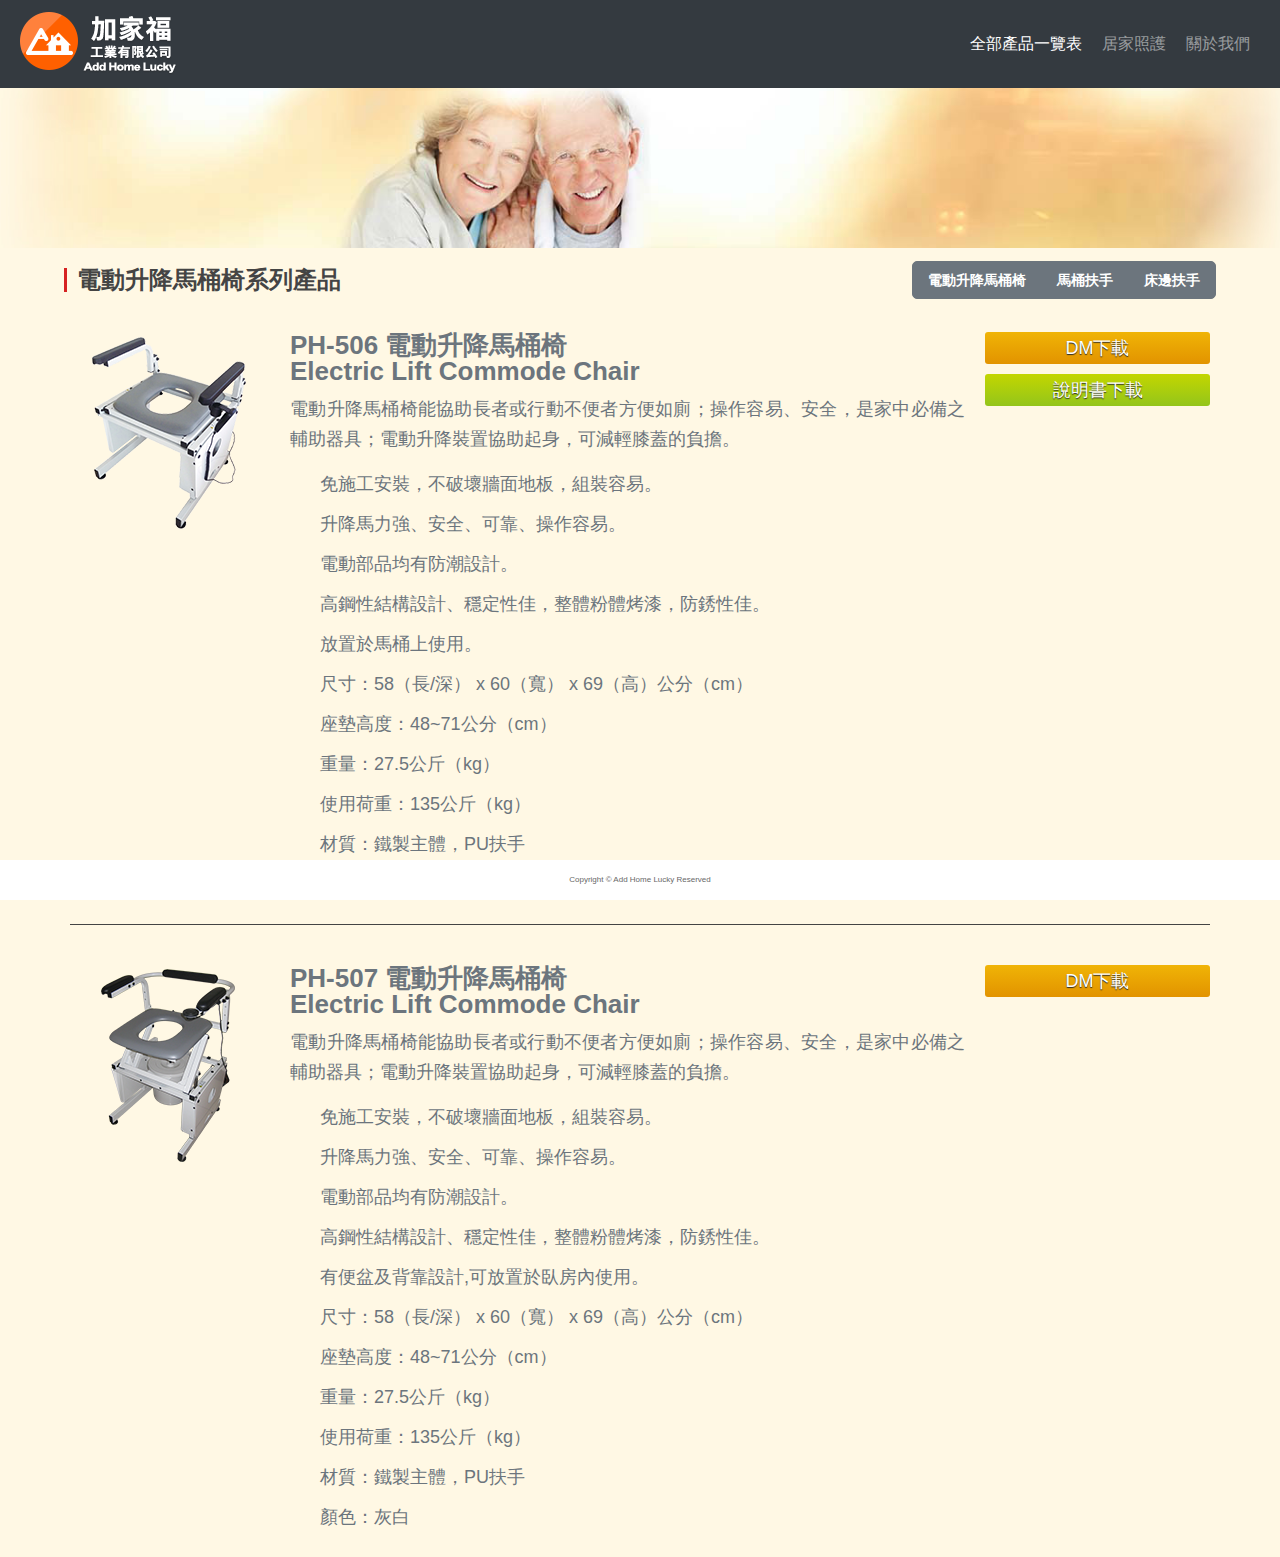
==== product.html @ 13cf53bc "20180808RWD" ====
<!DOCTYPE html>
<html>
<head>
    <meta charset="UTF-8">
    <meta name="viewport" content="width=device-width, initial-scale=1.0">
    <meta http-equiv="X-UA-Compatible" content="ie=edge">
    <meta name=”description” content=”加家福工業公司、行動不便、銀髮族、輔助器具、居家輔助、老人、廁所、協助” />
    <title>加家福工業公司</title>
    
    <link rel="stylesheet" href="./css/bootstrap.min.css">
    <link rel="stylesheet" href="./css/index.css">
    <link rel="shortcut icon" href="./images/favicon.ico" type="image/x-icon" />
    <script src="https://code.jquery.com/jquery-3.2.1.slim.min.js" integrity="sha384-KJ3o2DKtIkvYIK3UENzmM7KCkRr/rE9/Qpg6aAZGJwFDMVNA/GpGFF93hXpG5KkN"
        crossorigin="anonymous"></script>
    <script src="https://cdnjs.cloudflare.com/ajax/libs/popper.js/1.12.9/umd/popper.min.js" integrity="sha384-ApNbgh9B+Y1QKtv3Rn7W3mgPxhU9K/ScQsAP7hUibX39j7fakFPskvXusvfa0b4Q"
        crossorigin="anonymous"></script>
    <script src="https://maxcdn.bootstrapcdn.com/bootstrap/4.0.0/js/bootstrap.min.js" integrity="sha384-JZR6Spejh4U02d8jOt6vLEHfe/JQGiRRSQQxSfFWpi1MquVdAyjUar5+76PVCmYl"
        crossorigin="anonymous"></script>
        <link rel="stylesheet" href="https://use.fontawesome.com/releases/v5.0.13/css/all.css" integrity="sha384-DNOHZ68U8hZfKXOrtjWvjxusGo9WQnrNx2sqG0tfsghAvtVlRW3tvkXWZh58N9jp" crossorigin="anonymous">
</head>
<body>
    <nav class="navbar navbar-expand-lg navbar-dark bg-dark">
        <a class="navbar-brand logo" href="index.html"></a>
        <button class="navbar-toggler" type="button" data-toggle="collapse" data-target="#navbarNavAltMarkup" aria-controls="navbarNavAltMarkup"
            aria-expanded="false" aria-label="Toggle navigation">
            <span class="navbar-toggler-icon"></span>
        </button>
        <div class="collapse navbar-collapse" id="navbarNavAltMarkup">
            <div class="navbar-nav">
                <a class="nav-item nav-link active" href="#">全部產品一覽表</a>
                <a class="nav-item nav-link" href="care.html">居家照護</a>
                <a class="nav-item nav-link" href="about.html">關於我們</a>
            </div>
        </div>
    </nav>

    <div class="container-fluid"></div>
        <div class="titleBg titleBg-about"></div>

        <div class="titleBg-box">
            <h2 class="titleBg-box-title">電動升降馬桶椅系列產品
                <div class="btn-group titleBg-box-title-nav" role="group" aria-label="Basic example">
                    <button type="button" class="btn btn-secondary titleBg-box-title-nav-btn">電動升降馬桶椅<div class="titleBg-box-title-nav-btn-tip01">506 507</div></button>
                    <button type="button" onclick="location.href='product_toliet.html'" class="btn btn-secondary titleBg-box-title-nav-btn">馬桶扶手<div class="titleBg-box-title-nav-btn-tip01">102 104 106</div></button>
                    <button type="button" onclick="location.href='product_bed.html'" class="btn btn-secondary titleBg-box-title-nav-btn">床邊扶手<div class="titleBg-box-title-nav-btn-tip01">301 303 305</div></button>
                </div>
            </h2>
            
            <div class="container titleBg-box-from">
                <div class="titleBg-box-from-photo titleBg-box-from-photo-506"></div>
                <div class="titleBg-box-from-content">
                    <h3 class="titleBg-box-from-content-title">
                            PH-506 電動升降馬桶椅<br>
                            Electric Lift Commode Chair
                    </h3>
                    <p class="titleBg-box-from-content-text">電動升降馬桶椅能協助長者或行動不便者方便如廁；操作容易、安全，是家中必備之輔助器具；電動升降裝置協助起身，可減輕膝蓋的負擔。
                        <ul class="titleBg-box-from-content-text-list">
                            <li class="titleBg-box-from-content-text-list-item"><i class="fas fa-check titleBg-box-from-content-text-list-item-icon"></i>免施工安裝，不破壞牆面地板，組裝容易。</li>
                            <li class="titleBg-box-from-content-text-list-item"><i class="fas fa-check titleBg-box-from-content-text-list-item-icon"></i>升降馬力強、安全、可靠、操作容易。</li>
                            <li class="titleBg-box-from-content-text-list-item"><i class="fas fa-check titleBg-box-from-content-text-list-item-icon"></i>電動部品均有防潮設計。</li>
                            <li class="titleBg-box-from-content-text-list-item"><i class="fas fa-check titleBg-box-from-content-text-list-item-icon"></i>高鋼性結構設計、穩定性佳，整體粉體烤漆，防銹性佳。</li>
                            <li class="titleBg-box-from-content-text-list-item"><i class="fas fa-check titleBg-box-from-content-text-list-item-icon"></i>放置於馬桶上使用。</li>
                            <li class="titleBg-box-from-content-text-list-item"><i class="fas fa-check titleBg-box-from-content-text-list-item-icon"></i>尺寸：58（長/深） x 60（寬） x 69（高）公分（cm）</li>
                            <li class="titleBg-box-from-content-text-list-item"><i class="fas fa-check titleBg-box-from-content-text-list-item-icon"></i>座墊高度：48~71公分（cm）</li>
                            <li class="titleBg-box-from-content-text-list-item"><i class="fas fa-check titleBg-box-from-content-text-list-item-icon"></i>重量：27.5公斤（kg）</li>
                            <li class="titleBg-box-from-content-text-list-item"><i class="fas fa-check titleBg-box-from-content-text-list-item-icon"></i>使用荷重：135公斤（kg）</li>
                            <li class="titleBg-box-from-content-text-list-item"><i class="fas fa-check titleBg-box-from-content-text-list-item-icon"></i>材質：鐵製主體，PU扶手</li>
                            <li class="titleBg-box-from-content-text-list-item"><i class="fas fa-check titleBg-box-from-content-text-list-item-icon"></i>顏色：灰白</li>
                        </ul>
                    </p>
                </div>
                <div class="titleBg-box-from-btn">
                    <a href="images/dm-506.jpg" target="new" class="titleBg-box-from-btn-dm">DM下載</a>
                    <a href="images/506tur.jpg" target="new" class="titleBg-box-from-btn-tor">說明書下載</a>
                </div>
            </div>

            <div class="container titleBg-box-from">
                <div class="titleBg-box-from-photo titleBg-box-from-photo-507"></div>
                <div class="titleBg-box-from-content">
                    <h3 class="titleBg-box-from-content-title">
                            PH-507 電動升降馬桶椅<br>
                            Electric Lift Commode Chair
                    </h3>
                    <p class="titleBg-box-from-content-text">電動升降馬桶椅能協助長者或行動不便者方便如廁；操作容易、安全，是家中必備之輔助器具；電動升降裝置協助起身，可減輕膝蓋的負擔。
                        <ul class="titleBg-box-from-content-text-list">
                            <li class="titleBg-box-from-content-text-list-item"><i class="fas fa-check titleBg-box-from-content-text-list-item-icon"></i>免施工安裝，不破壞牆面地板，組裝容易。</li>
                            <li class="titleBg-box-from-content-text-list-item"><i class="fas fa-check titleBg-box-from-content-text-list-item-icon"></i>升降馬力強、安全、可靠、操作容易。</li>
                            <li class="titleBg-box-from-content-text-list-item"><i class="fas fa-check titleBg-box-from-content-text-list-item-icon"></i>電動部品均有防潮設計。</li>
                            <li class="titleBg-box-from-content-text-list-item"><i class="fas fa-check titleBg-box-from-content-text-list-item-icon"></i>高鋼性結構設計、穩定性佳，整體粉體烤漆，防銹性佳。</li>
                            <li class="titleBg-box-from-content-text-list-item"><i class="fas fa-check titleBg-box-from-content-text-list-item-icon"></i>有便盆及背靠設計,可放置於臥房內使用。</li>
                            <li class="titleBg-box-from-content-text-list-item"><i class="fas fa-check titleBg-box-from-content-text-list-item-icon"></i>尺寸：58（長/深） x 60（寬） x 69（高）公分（cm）</li>
                            <li class="titleBg-box-from-content-text-list-item"><i class="fas fa-check titleBg-box-from-content-text-list-item-icon"></i>座墊高度：48~71公分（cm）</li>
                            <li class="titleBg-box-from-content-text-list-item"><i class="fas fa-check titleBg-box-from-content-text-list-item-icon"></i>重量：27.5公斤（kg）</li>
                            <li class="titleBg-box-from-content-text-list-item"><i class="fas fa-check titleBg-box-from-content-text-list-item-icon"></i>使用荷重：135公斤（kg）</li>
                            <li class="titleBg-box-from-content-text-list-item"><i class="fas fa-check titleBg-box-from-content-text-list-item-icon"></i>材質：鐵製主體，PU扶手</li>
                            <li class="titleBg-box-from-content-text-list-item"><i class="fas fa-check titleBg-box-from-content-text-list-item-icon"></i>顏色：灰白</li>
                        </ul>
                    </p>
                </div>
                <div class="titleBg-box-from-btn">
                    <a href="images/dm-507.jpg" target="new" class="titleBg-box-from-btn-dm">DM下載</a>
                </div>
            </div>
        </div>
    </div>

    <!--置頂按鈕-->
    <a class="gotop" style="display:none;"><i class="fas fa-angle-up"></i></a>

    <div class="footer">Copyright © Add Home Lucky Reserved</div>

    <script>
        window.onscroll=function(){
            var goTop = document.getElementsByClassName("gotop");
            if(goTop.length>0){
                goTop[0].style.display = document.documentElement.scrollTop >= 200 || document.body.scrollTop >= 200 ? 'block':'none';
                goTop[0].onclick=function(){
                    document.body.scrollTop=0;
                    document.documentElement.scrollTop=0;
                }
            }
        }
    </script>

</body>
</html>
---- css/index.css ----
@charset "UTF-8";
@import url(global.css);
html {
  font-size: 20px; }

body {
  font-family: "Arial", "sans-serif", "微軟正黑體";
  color: #fff;
  width: 100vw;
  height: 100vh;
  background-color: #fff8e4; }

.wrapper, .indexAd {
  background-image: url("../images/index_ibg.jpg");
  background-repeat: no-repeat;
  background-position: 50%; }

.wrapper {
  width: 100%;
  height: 100%;
  background-attachment: fixed;
  background-size: cover; }
  .wrapper-title {
    color: #686868;
    font-size: 2rem;
    position: fixed;
    top: 10rem;
    left: 3rem; }

.indexAd {
  width: 100%;
  margin-top: 2.8rem;
  background-size: contain; }
  .indexAd-text {
    margin-top: 2rem;
    color: #686868; }

.jumbotron {
  margin-bottom: 0;
  background-color: transparent; }

.navbar {
  position: fixed;
  width: 100%;
  top: 0;
  z-index: 8000; }

.nav-link {
  font-size: .8rem; }

.logo {
  display: block;
  width: 159px;
  height: 68px;
  background-image: url("../images/logo.png");
  background-repeat: no-repeat;
  background-position: 50%; }

.indexCard {
  padding-top: 50vh;
  color: #383838; }

.indexIcon {
  font-size: .8rem;
  margin-right: .5rem;
  color: #fc5757; }

.card {
  width: 95%;
  margin: .5rem auto;
  background-color: rgba(255, 255, 255, 0.5); }
  .card-title {
    font-size: 1.2rem;
    font-weight: 700;
    display: -webkit-box;
    display: -ms-flexbox;
    display: flex;
    -webkit-box-align: center;
    -ms-flex-align: center;
    align-items: center; }
  .card-text {
    font-size: .9rem;
    height: 6rem;
    line-height: 1.5rem;
    margin-bottom: .5rem; }
  .card-link {
    font-size: 1rem;
    color: #fc5757;
    float: right; }
    .card-link:hover {
      color: #d62222; }

.titleBg {
  width: 100%;
  height: 8rem;
  margin-top: 4.4rem;
  background-size: cover;
  background-repeat: no-repeat;
  background-position: 50%; }
  .titleBg-about {
    background-image: url("../images/banner_about.jpg"); }
  .titleBg-care {
    background-image: url("../images/about_care.jpg"); }
  .titleBg-box {
    width: 90%;
    margin: 1rem auto;
    color: #444;
    margin-bottom: 3rem; }
    .titleBg-box-title {
      font-size: 1.2rem;
      font-weight: 600;
      border-left: 3px solid #d62222;
      padding-left: .5rem;
      margin-bottom: 1rem; }
      .titleBg-box-title-nav {
        float: right;
        height: 1.2rem;
        -webkit-box-align: center;
        -ms-flex-align: center;
        align-items: center; }
        .titleBg-box-title-nav-btn {
          font-size: .7rem;
          font-weight: 600;
          position: relative; }
          .titleBg-box-title-nav-btn-tip01 {
            display: none;
            width: 100%;
            margin: 0 auto;
            color: #254920;
            font-size: 8px;
            position: absolute;
            top: 1.8rem;
            left: 0; }
          .titleBg-box-title-nav-btn:hover .titleBg-box-title-nav-btn-tip01 {
            display: block; }
    .titleBg-box-list {
      width: 95%;
      margin: 0 auto;
      display: -webkit-box;
      display: -ms-flexbox;
      display: flex;
      -webkit-box-orient: vertical;
      -webkit-box-direction: normal;
      -ms-flex-direction: column;
      flex-direction: column; }
      .titleBg-box-list-item {
        font-size: .8rem;
        height: 2rem;
        line-height: 2rem;
        -webkit-box-flex: 1;
        -ms-flex: 1;
        flex: 1;
        width: 100%;
        display: -webkit-box;
        display: -ms-flexbox;
        display: flex;
        -webkit-box-orient: horizontal;
        -webkit-box-direction: normal;
        -ms-flex-direction: row;
        flex-direction: row;
        -webkit-box-align: center;
        -ms-flex-align: center;
        align-items: center; }
        .titleBg-box-list-item-icon {
          text-align: center;
          margin-right: 5px;
          width: 1.5rem; }
        .titleBg-box-list-item-text {
          font-size: .9rem;
          line-height: 1.5rem;
          color: #535353; }
          .titleBg-box-list-item-text:hover {
            color: #d62222;
            text-decoration: none; }
      .titleBg-box-list-link {
        padding: 1rem 1rem 1.8rem 5px;
        display: block;
        width: 100%;
        height: auto;
        margin-bottom: 1rem;
        background-color: rgba(255, 255, 255, 0.5);
        position: relative; }
        .titleBg-box-list-link-shadow {
          position: absolute;
          bottom: 0;
          left: 0;
          width: 100%;
          height: 1rem;
          background-size: cover;
          background-repeat: no-repeat;
          background-position: 50%;
          background-image: url("../images/shadow.jpg"); }
    .titleBg-box-textarea {
      font-size: .8rem;
      line-height: 1.5rem;
      text-indent: 1rem;
      width: 95%;
      margin: 0 auto;
      text-align: justify; }
    .titleBg-box-textFrom {
      font-size: .6rem;
      line-height: 2rem;
      color: #254920; }
    .titleBg-box-from {
      width: 100%;
      margin: 1rem auto;
      display: -webkit-box;
      display: -ms-flexbox;
      display: flex;
      -webkit-box-orient: horizontal;
      -webkit-box-direction: normal;
      -ms-flex-direction: row;
      flex-direction: row;
      padding: 1rem 0;
      border-bottom: 1px solid #444; }
      .titleBg-box-from:last-of-type {
        border: 0; }
      .titleBg-box-from-photo {
        width: 200px;
        height: 200px;
        background-size: cover;
        background-repeat: no-repeat;
        background-position: 50%;
        margin: 0 auto; }
        .titleBg-box-from-photo-102 {
          background-image: url("../images/102.png"); }
        .titleBg-box-from-photo-104 {
          background-image: url("../images/104.png"); }
        .titleBg-box-from-photo-106 {
          background-image: url("../images/106.png"); }
        .titleBg-box-from-photo-301 {
          background-image: url("../images/301.png"); }
        .titleBg-box-from-photo-303 {
          background-image: url("../images/303.png"); }
        .titleBg-box-from-photo-305 {
          background-image: url("../images/305.png"); }
        .titleBg-box-from-photo-506 {
          background-image: url("../images/506.png"); }
        .titleBg-box-from-photo-507 {
          background-image: url("../images/507.png"); }
      .titleBg-box-from-content {
        -webkit-box-flex: 3;
        -ms-flex: 3;
        flex: 3;
        color: #6c757d;
        margin: 0 1rem; }
        .titleBg-box-from-content-title {
          font-size: 1.3rem;
          font-weight: 700; }
        .titleBg-box-from-content-text {
          font-size: .9rem;
          line-height: 1.5rem;
          margin: .5rem 0;
          text-align: justify; }
          .titleBg-box-from-content-text-list {
            padding-left: 1rem; }
            .titleBg-box-from-content-text-list-item {
              font-size: .9rem;
              line-height: 2rem;
              display: -webkit-box;
              display: -ms-flexbox;
              display: flex;
              -webkit-box-align: center;
              -ms-flex-align: center;
              align-items: center; }
              .titleBg-box-from-content-text-list-item-icon {
                font-size: .5rem;
                margin-right: .5rem; }
      .titleBg-box-from-btn {
        -webkit-box-flex: 1;
        -ms-flex: 1;
        flex: 1; }
        .titleBg-box-from-btn-dm, .titleBg-box-from-btn-tor {
          display: block;
          width: 100%;
          border-radius: 3px;
          font-size: .9rem;
          font-weight: 400;
          text-align: center;
          line-height: 1.6rem;
          margin: 0 auto .5rem auto;
          color: #fff !important;
          text-shadow: 0 1px 1px #272727; }
          .titleBg-box-from-btn-dm:hover, .titleBg-box-from-btn-tor:hover {
            color: #fff;
            text-decoration: none; }
        .titleBg-box-from-btn-dm {
          background: -webkit-gradient(linear, left top, left bottom, from(#f0b406), to(#e29300));
          background: -webkit-linear-gradient(top, #f0b406, #e29300);
          background: -o-linear-gradient(top, #f0b406, #e29300);
          background: linear-gradient(to bottom, #f0b406, #e29300); }
          .titleBg-box-from-btn-dm:hover {
            background: -webkit-gradient(linear, left top, left bottom, from(#f08906), to(#e86b01));
            background: -webkit-linear-gradient(top, #f08906, #e86b01);
            background: -o-linear-gradient(top, #f08906, #e86b01);
            background: linear-gradient(to bottom, #f08906, #e86b01); }
        .titleBg-box-from-btn-tor {
          background: -webkit-gradient(linear, left top, left bottom, from(#c3d600), to(#93c51b));
          background: -webkit-linear-gradient(top, #c3d600, #93c51b);
          background: -o-linear-gradient(top, #c3d600, #93c51b);
          background: linear-gradient(to bottom, #c3d600, #93c51b); }
          .titleBg-box-from-btn-tor:hover {
            background: -webkit-gradient(linear, left top, left bottom, from(#40ae37), to(#038e0f));
            background: -webkit-linear-gradient(top, #40ae37, #038e0f);
            background: -o-linear-gradient(top, #40ae37, #038e0f);
            background: linear-gradient(to bottom, #40ae37, #038e0f); }

.gotop {
  width: 2rem;
  height: 2rem;
  position: fixed;
  right: 1rem;
  bottom: 3rem;
  background-color: rgba(73, 80, 87, 0.75);
  color: #fff;
  text-align: center;
  line-height: 2rem;
  border-radius: 1rem; }

.footer {
  width: 100%;
  height: 2rem;
  line-height: 2rem;
  font-size: .4rem;
  color: #686868;
  background-color: #fff;
  position: fixed;
  bottom: 0;
  text-align: center; }

@media (min-width: 780px) {
  .navbar-nav {
    position: absolute;
    right: 1rem; }
  .indexAd {
    display: none; } }

@media (max-width: 780px) {
  .wrapper {
    background-image: none;
    overflow-x: hidden; }
  .wrapper-title {
    display: none; }
  .indexAd {
    display: block;
    height: 22rem; }
  .indexCard {
    padding-top: 0;
    margin-bottom: 1.5rem;
    -webkit-box-orient: vertical;
    -webkit-box-direction: normal;
    -ms-flex-direction: column;
    flex-direction: column;
    margin-bottom: 2rem; }
    .indexCard-box {
      max-width: 100%; }
  .card-body {
    -webkit-box-flex: 1;
    -ms-flex: 1;
    flex: 1; }
  .card-text {
    height: auto; }
  .titleBg-box-list-link {
    width: 100%; }
  .titleBg-box-from {
    -webkit-box-orient: vertical;
    -webkit-box-direction: normal;
    -ms-flex-direction: column;
    flex-direction: column; }
    .titleBg-box-from-content {
      margin: 1rem 0; }
    .titleBg-box-from-content, .titleBg-box-from-btn {
      -webkit-box-flex: 1;
      -ms-flex: 1;
      flex: 1;
      width: 95%; } }

@media (max-width: 576px) {
  .indexAd {
    height: 12rem; }
  .titleBg-box-title-nav {
    margin-top: 1rem;
    float: left; } }
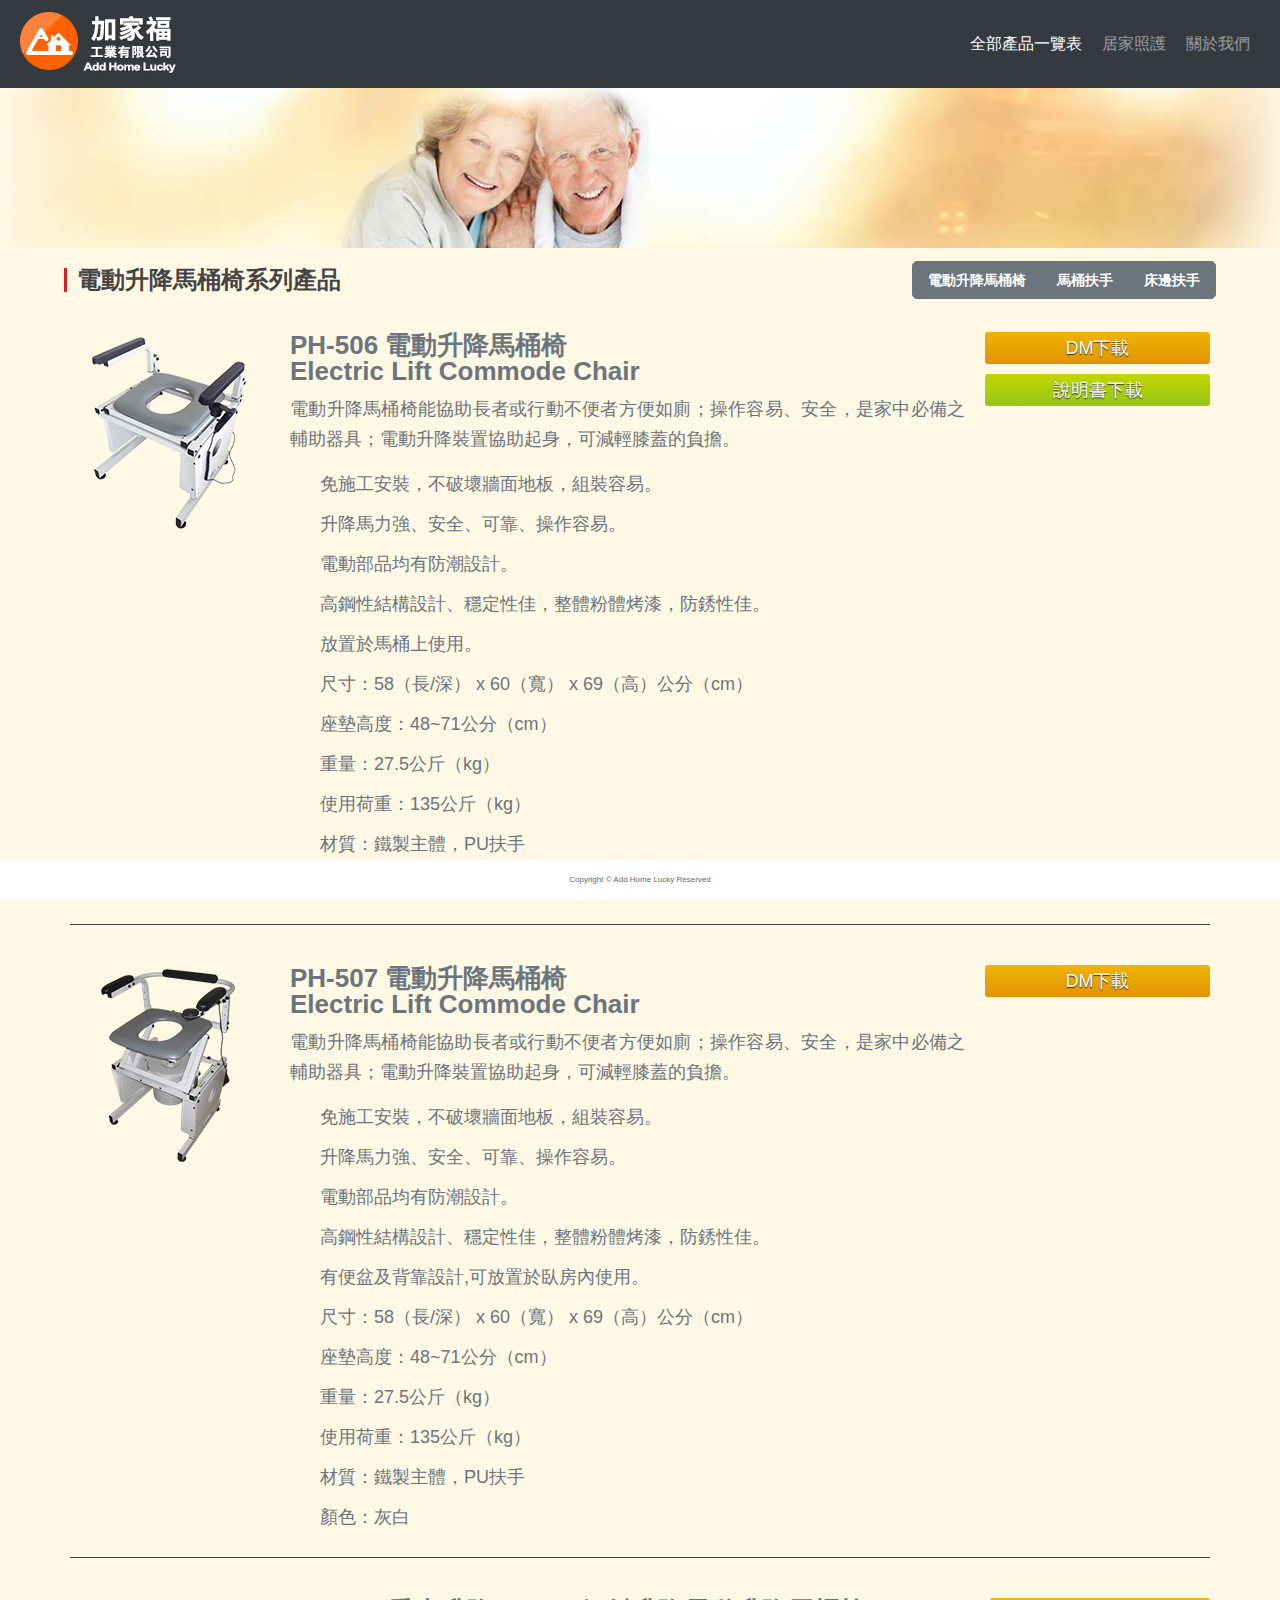
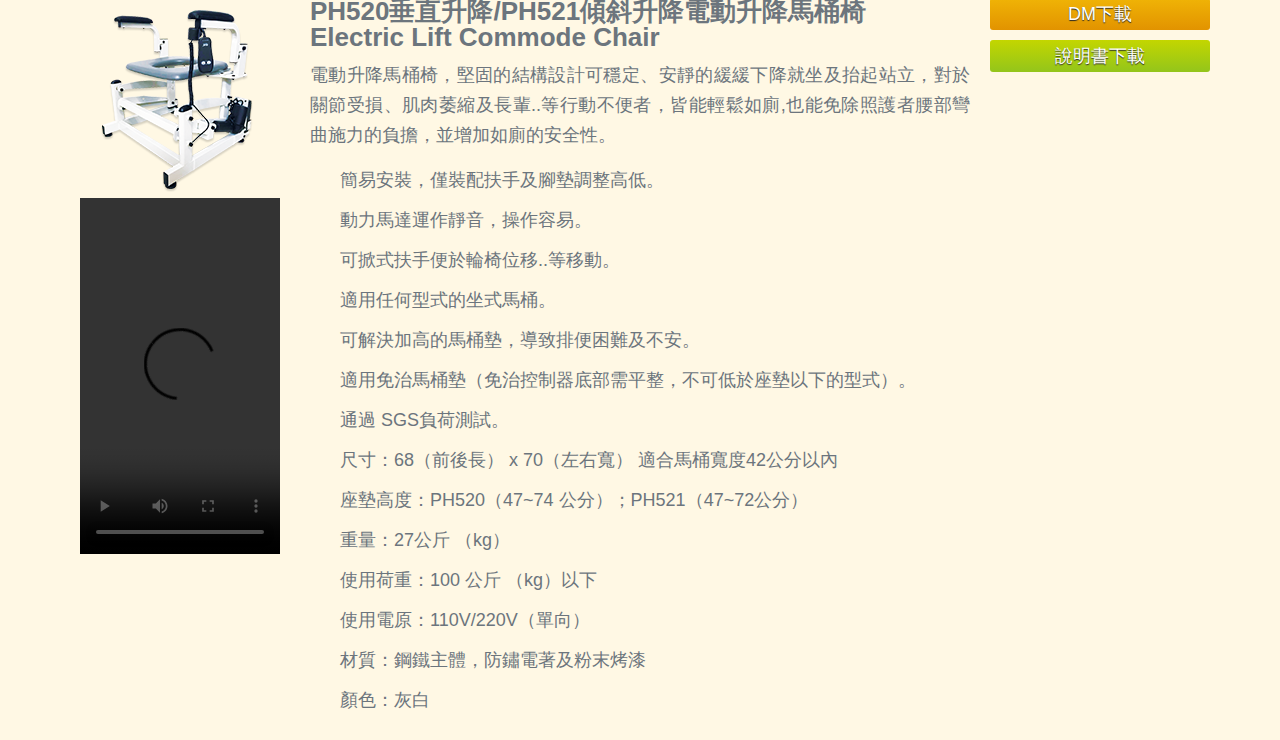
==== commit a8a53d93: "增加520+影片" ====
--- a/product.html
+++ b/product.html
@@ -40,7 +40,7 @@
         <div class="titleBg-box">
             <h2 class="titleBg-box-title">電動升降馬桶椅系列產品
                 <div class="btn-group titleBg-box-title-nav" role="group" aria-label="Basic example">
-                    <button type="button" class="btn btn-secondary titleBg-box-title-nav-btn">電動升降馬桶椅<div class="titleBg-box-title-nav-btn-tip01">506 507</div></button>
+                    <button type="button" class="btn btn-secondary titleBg-box-title-nav-btn">電動升降馬桶椅<div class="titleBg-box-title-nav-btn-tip01">506 507 520/521</div></button>
                     <button type="button" onclick="location.href='product_toliet.html'" class="btn btn-secondary titleBg-box-title-nav-btn">馬桶扶手<div class="titleBg-box-title-nav-btn-tip01">102 104 106</div></button>
                     <button type="button" onclick="location.href='product_bed.html'" class="btn btn-secondary titleBg-box-title-nav-btn">床邊扶手<div class="titleBg-box-title-nav-btn-tip01">301 303 305</div></button>
                 </div>
@@ -102,6 +102,41 @@
                     <a href="images/dm-507.jpg" target="new" class="titleBg-box-from-btn-dm">DM下載</a>
                 </div>
             </div>
+
+            <div class="container titleBg-box-from">
+                <div class="titleBg-box-from-box">
+                    <div class="titleBg-box-from-photo titleBg-box-from-photo-520"></div>
+                    <video class="titleBg-box-from-video" src="./images/520.mp4" width="200" height="356" controls></video>
+                </div>
+                <div class="titleBg-box-from-content">
+                    <h3 class="titleBg-box-from-content-title">
+                        PH520垂直升降/PH521傾斜升降電動升降馬桶椅<br>
+                        Electric Lift Commode Chair
+                    </h3>
+                    <p class="titleBg-box-from-content-text">電動升降馬桶椅，堅固的結構設計可穩定、安靜的緩緩下降就坐及抬起站立，對於關節受損、肌肉萎縮及長輩..等行動不便者，皆能輕鬆如廁,也能免除照護者腰部彎曲施力的負擔，並增加如廁的安全性。
+                        <ul class="titleBg-box-from-content-text-list">
+                            <li class="titleBg-box-from-content-text-list-item"><i class="fas fa-check titleBg-box-from-content-text-list-item-icon"></i>簡易安裝，僅裝配扶手及腳墊調整高低。</li>
+                            <li class="titleBg-box-from-content-text-list-item"><i class="fas fa-check titleBg-box-from-content-text-list-item-icon"></i>動力馬達運作靜音，操作容易。</li>
+                            <li class="titleBg-box-from-content-text-list-item"><i class="fas fa-check titleBg-box-from-content-text-list-item-icon"></i>可掀式扶手便於輪椅位移..等移動。</li>
+                            <li class="titleBg-box-from-content-text-list-item"><i class="fas fa-check titleBg-box-from-content-text-list-item-icon"></i>適用任何型式的坐式馬桶。</li>
+                            <li class="titleBg-box-from-content-text-list-item"><i class="fas fa-check titleBg-box-from-content-text-list-item-icon"></i>可解決加高的馬桶墊，導致排便困難及不安。</li>
+                            <li class="titleBg-box-from-content-text-list-item"><i class="fas fa-check titleBg-box-from-content-text-list-item-icon"></i>適用免治馬桶墊（免治控制器底部需平整，不可低於座墊以下的型式）。</li>
+                            <li class="titleBg-box-from-content-text-list-item"><i class="fas fa-check titleBg-box-from-content-text-list-item-icon"></i>通過 SGS負荷測試。</li>
+                            <li class="titleBg-box-from-content-text-list-item"><i class="fas fa-check titleBg-box-from-content-text-list-item-icon"></i>尺寸：68（前後長） x 70（左右寬） 適合馬桶寬度42公分以內</li>
+                            <li class="titleBg-box-from-content-text-list-item"><i class="fas fa-check titleBg-box-from-content-text-list-item-icon"></i>座墊高度：PH520（47~74 公分）；PH521（47~72公分）</li>
+                            <li class="titleBg-box-from-content-text-list-item"><i class="fas fa-check titleBg-box-from-content-text-list-item-icon"></i>重量：27公斤 （kg）</li>
+                            <li class="titleBg-box-from-content-text-list-item"><i class="fas fa-check titleBg-box-from-content-text-list-item-icon"></i>使用荷重：100 公斤 （kg）以下</li>
+                            <li class="titleBg-box-from-content-text-list-item"><i class="fas fa-check titleBg-box-from-content-text-list-item-icon"></i>使用電原：110V/220V（單向）</li>
+                            <li class="titleBg-box-from-content-text-list-item"><i class="fas fa-check titleBg-box-from-content-text-list-item-icon"></i>材質：鋼鐵主體，防鏽電著及粉末烤漆</li>
+                            <li class="titleBg-box-from-content-text-list-item"><i class="fas fa-check titleBg-box-from-content-text-list-item-icon"></i>顏色：灰白</li>
+                        </ul>
+                    </p>
+                </div>
+                <div class="titleBg-box-from-btn">
+                    <a href="images/dm-520.jpg" target="new" class="titleBg-box-from-btn-dm">DM下載</a>
+                    <a href="images/520tur.jpg" target="new" class="titleBg-box-from-btn-tor">說明書下載</a>
+                </div>
+            </div>
         </div>
     </div>
 
--- a/css/index.css
+++ b/css/index.css
@@ -76,8 +76,8 @@
     display: -ms-flexbox;
     display: flex;
     -webkit-box-align: center;
-    -ms-flex-align: center;
-    align-items: center; }
+        -ms-flex-align: center;
+            align-items: center; }
   .card-text {
     font-size: .9rem;
     height: 6rem;
@@ -116,8 +116,8 @@
         float: right;
         height: 1.2rem;
         -webkit-box-align: center;
-        -ms-flex-align: center;
-        align-items: center; }
+            -ms-flex-align: center;
+                align-items: center; }
         .titleBg-box-title-nav-btn {
           font-size: .7rem;
           font-weight: 600;
@@ -141,26 +141,26 @@
       display: flex;
       -webkit-box-orient: vertical;
       -webkit-box-direction: normal;
-      -ms-flex-direction: column;
-      flex-direction: column; }
+          -ms-flex-direction: column;
+              flex-direction: column; }
       .titleBg-box-list-item {
         font-size: .8rem;
         height: 2rem;
         line-height: 2rem;
         -webkit-box-flex: 1;
-        -ms-flex: 1;
-        flex: 1;
+            -ms-flex: 1;
+                flex: 1;
         width: 100%;
         display: -webkit-box;
         display: -ms-flexbox;
         display: flex;
         -webkit-box-orient: horizontal;
         -webkit-box-direction: normal;
-        -ms-flex-direction: row;
-        flex-direction: row;
+            -ms-flex-direction: row;
+                flex-direction: row;
         -webkit-box-align: center;
-        -ms-flex-align: center;
-        align-items: center; }
+            -ms-flex-align: center;
+                align-items: center; }
         .titleBg-box-list-item-icon {
           text-align: center;
           margin-right: 5px;
@@ -209,12 +209,23 @@
       display: flex;
       -webkit-box-orient: horizontal;
       -webkit-box-direction: normal;
-      -ms-flex-direction: row;
-      flex-direction: row;
+          -ms-flex-direction: row;
+              flex-direction: row;
       padding: 1rem 0;
       border-bottom: 1px solid #444; }
       .titleBg-box-from:last-of-type {
         border: 0; }
+      .titleBg-box-from-box {
+        display: -webkit-box;
+        display: -ms-flexbox;
+        display: flex;
+        -webkit-box-flex: 1;
+            -ms-flex: 1;
+                flex: 1;
+        -webkit-box-orient: vertical;
+        -webkit-box-direction: normal;
+            -ms-flex-direction: column;
+                flex-direction: column; }
       .titleBg-box-from-photo {
         width: 200px;
         height: 200px;
@@ -238,10 +249,16 @@
           background-image: url("../images/506.png"); }
         .titleBg-box-from-photo-507 {
           background-image: url("../images/507.png"); }
+        .titleBg-box-from-photo-520 {
+          background-image: url("../images/520.png"); }
+      .titleBg-box-from-video {
+        width: 200px;
+        height: 356px;
+        margin: 0 auto; }
       .titleBg-box-from-content {
         -webkit-box-flex: 3;
-        -ms-flex: 3;
-        flex: 3;
+            -ms-flex: 3;
+                flex: 3;
         color: #6c757d;
         margin: 0 1rem; }
         .titleBg-box-from-content-title {
@@ -261,15 +278,15 @@
               display: -ms-flexbox;
               display: flex;
               -webkit-box-align: center;
-              -ms-flex-align: center;
-              align-items: center; }
+                  -ms-flex-align: center;
+                      align-items: center; }
               .titleBg-box-from-content-text-list-item-icon {
                 font-size: .5rem;
                 margin-right: .5rem; }
       .titleBg-box-from-btn {
         -webkit-box-flex: 1;
-        -ms-flex: 1;
-        flex: 1; }
+            -ms-flex: 1;
+                flex: 1; }
         .titleBg-box-from-btn-dm, .titleBg-box-from-btn-tor {
           display: block;
           width: 100%;
@@ -286,23 +303,15 @@
             text-decoration: none; }
         .titleBg-box-from-btn-dm {
           background: -webkit-gradient(linear, left top, left bottom, from(#f0b406), to(#e29300));
-          background: -webkit-linear-gradient(top, #f0b406, #e29300);
-          background: -o-linear-gradient(top, #f0b406, #e29300);
           background: linear-gradient(to bottom, #f0b406, #e29300); }
           .titleBg-box-from-btn-dm:hover {
             background: -webkit-gradient(linear, left top, left bottom, from(#f08906), to(#e86b01));
-            background: -webkit-linear-gradient(top, #f08906, #e86b01);
-            background: -o-linear-gradient(top, #f08906, #e86b01);
             background: linear-gradient(to bottom, #f08906, #e86b01); }
         .titleBg-box-from-btn-tor {
           background: -webkit-gradient(linear, left top, left bottom, from(#c3d600), to(#93c51b));
-          background: -webkit-linear-gradient(top, #c3d600, #93c51b);
-          background: -o-linear-gradient(top, #c3d600, #93c51b);
           background: linear-gradient(to bottom, #c3d600, #93c51b); }
           .titleBg-box-from-btn-tor:hover {
             background: -webkit-gradient(linear, left top, left bottom, from(#40ae37), to(#038e0f));
-            background: -webkit-linear-gradient(top, #40ae37, #038e0f);
-            background: -o-linear-gradient(top, #40ae37, #038e0f);
             background: linear-gradient(to bottom, #40ae37, #038e0f); }
 
 .gotop {
@@ -332,52 +341,60 @@
   .navbar-nav {
     position: absolute;
     right: 1rem; }
+
   .indexAd {
     display: none; } }
-
 @media (max-width: 780px) {
   .wrapper {
     background-image: none;
     overflow-x: hidden; }
+
   .wrapper-title {
     display: none; }
+
   .indexAd {
     display: block;
     height: 22rem; }
+
   .indexCard {
     padding-top: 0;
     margin-bottom: 1.5rem;
     -webkit-box-orient: vertical;
     -webkit-box-direction: normal;
-    -ms-flex-direction: column;
-    flex-direction: column;
+        -ms-flex-direction: column;
+            flex-direction: column;
     margin-bottom: 2rem; }
     .indexCard-box {
       max-width: 100%; }
+
   .card-body {
     -webkit-box-flex: 1;
-    -ms-flex: 1;
-    flex: 1; }
+        -ms-flex: 1;
+            flex: 1; }
+
   .card-text {
     height: auto; }
+
   .titleBg-box-list-link {
     width: 100%; }
   .titleBg-box-from {
     -webkit-box-orient: vertical;
     -webkit-box-direction: normal;
-    -ms-flex-direction: column;
-    flex-direction: column; }
+        -ms-flex-direction: column;
+            flex-direction: column; }
     .titleBg-box-from-content {
       margin: 1rem 0; }
     .titleBg-box-from-content, .titleBg-box-from-btn {
       -webkit-box-flex: 1;
-      -ms-flex: 1;
-      flex: 1;
+          -ms-flex: 1;
+              flex: 1;
       width: 95%; } }
-
 @media (max-width: 576px) {
   .indexAd {
     height: 12rem; }
+
   .titleBg-box-title-nav {
     margin-top: 1rem;
     float: left; } }
+
+/*# sourceMappingURL=index.css.map */